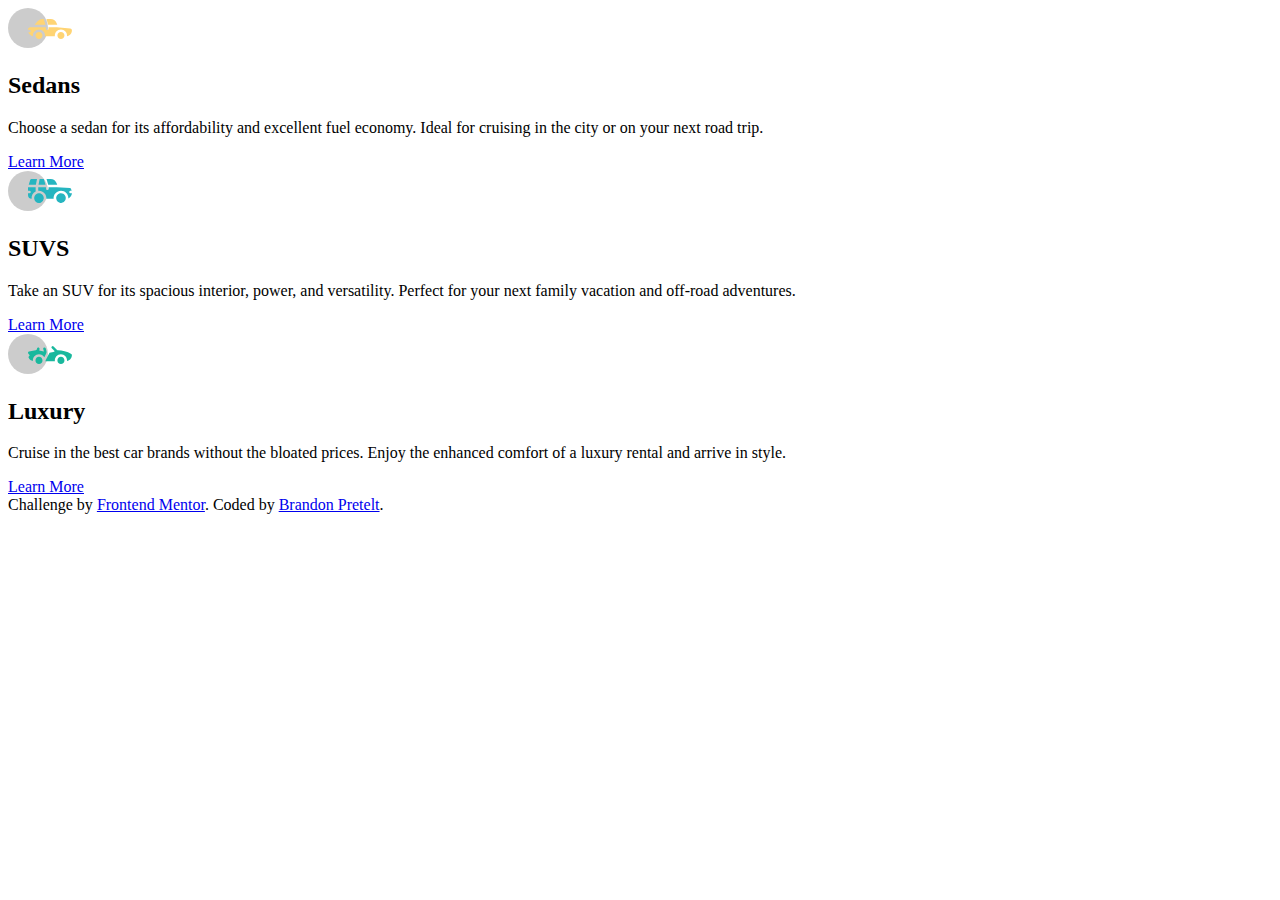
==== column-preview-card/index.html @ efb247ab "restructured the index file to make it more semantic" ====
<!DOCTYPE html>
<html lang="en">
<head>
  <meta charset="UTF-8">
  <meta name="viewport" content="width=device-width, initial-scale=1.0"> <!-- displays site properly based on user's device -->

  <link rel="icon" type="image/png" sizes="32x32" href="./images/favicon-32x32.png">
  <link rel="preconnect" href="https://fonts.gstatic.com">
  <link href="https://fonts.googleapis.com/css2?family=Big+Shoulders+Display:wght@700&display=swap" rel="stylesheet"> 
  <link href="https://fonts.googleapis.com/css2?family=Lexend+Deca:wght@400&display=swap" rel="stylesheet"> 
  <link rel="stylesheet" href="./css/styles.min.css">
  <title>Frontend Mentor | 3-column preview card component</title>
</head>
<body>
  <main>
    <section>
      <article class="content__section content__section--orange">
        <i class="content__sectionIcon content__sectionIcon--sedan"><svg width="64" height="40" xmlns="http://www.w3.org/2000/svg"><g fill="none" fill-rule="evenodd"><circle fill="#000" opacity=".201" cx="20" cy="20" r="20"/><path d="M52.936 24.11c1.942 0 3.517 1.542 3.517 3.445 0 1.903-1.575 3.445-3.517 3.445s-3.516-1.542-3.516-3.445c0-1.903 1.574-3.445 3.516-3.445zm-21.957 0c1.942 0 3.517 1.542 3.517 3.445 0 1.903-1.575 3.445-3.517 3.445s-3.516-1.542-3.516-3.445c0-1.903 1.574-3.445 3.516-3.445zm6.948-4.848v1.429c0 .716.61 1.293 1.348 1.259a1.295 1.295 0 001.225-1.295v-1.393h8.256l13.483 1.313c.956.093 1.676.881 1.676 1.814 0 2.89-2.126 5.303-4.926 5.819.397-3.557-2.458-6.62-6.053-6.62-3.646 0-6.504 3.14-6.039 6.723h-9.879c.466-3.588-2.397-6.722-6.039-6.722-3.595 0-6.45 3.062-6.052 6.62-2.14-.398-3.916-1.912-4.61-3.931h1.142c.731 0 1.32-.598 1.285-1.322-.033-.678-.629-1.2-1.322-1.2H20v-.251c0-1.274 1.066-2.243 2.306-2.243h15.62zM42.59 11c2.645 0 4.99 1.556 5.972 3.963l.726 1.779H40.17L38.413 11h4.178zm-6.865 0l1.758 5.741H26.505l3.357-3.654A6.502 6.502 0 0134.644 11h1.082z" fill="#FFD473" fill-rule="nonzero"/></g></svg></i>
        <h2>Sedans</h2>
        <p>Choose a sedan for its affordability and excellent fuel economy. Ideal for cruising in the city or on your next road trip.</p>
        <a href="#" class="content__btn content__btn--orange">Learn More</a>
      </article>
    </section>
  
    <section>
      <article class="content__section content__section--cyan">
        <i class="content__sectionIcon content__sectionIcon--suv"><svg width="64" height="40" xmlns="http://www.w3.org/2000/svg"><g fill="none" fill-rule="evenodd"><circle fill="#000" opacity=".201" cx="20" cy="20" r="20"/><path d="M31.002 22.358c2.917 0 5.18 2.593 4.762 5.506a4.828 4.828 0 01-2.962 3.778 4.797 4.797 0 01-5.3-1.165c-1.188-1.26-1.235-2.613-1.263-2.613-.42-2.924 1.857-5.506 4.763-5.506zm22 0c3.457 0 5.798 3.567 4.41 6.744A4.816 4.816 0 0152.3 31.94a4.826 4.826 0 01-4.06-4.077c-.42-2.915 1.846-5.506 4.762-5.506zm-15.04-6.083v1.462a1.29 1.29 0 001.352 1.29c.693-.033 1.227-.631 1.227-1.326v-1.426h8.3l13.056.716a1.29 1.29 0 011.164.917c.27.895.446 1.477.563 1.87h-1.047c-.694 0-1.291.534-1.324 1.228a1.29 1.29 0 001.288 1.352h1.445c-.164 2.225-1.57 4.193-3.6 5.05.13-4.212-3.255-7.63-7.384-7.63-4.317 0-7.762 3.718-7.358 8.086h-7.285c.43-4.655-3.503-8.531-8.131-8.046v-3.543h7.734zm-10.312 0v4.308a7.4 7.4 0 00-4.006 7.274 3.874 3.874 0 01-3.642-3.864v-1.635h1.46a1.29 1.29 0 000-2.58h-1.461v-3.213l.003-.29h7.646zm14.986-8.196c2.65 0 5 1.592 5.984 4.055l.63 1.579a5.525 5.525 0 01-.065-.004l-.026-.002-.034-.002-.022-.002a4.178 4.178 0 00-.224-.006l-.098-.001h-.039l-.136-.001h-.052l-.326-.001H40.211L38.528 8.08zm-13.632 0l-1.122 5.616h-7.144l1.47-4.71a1.29 1.29 0 011.231-.906h5.565zm6.832 0l1.683 5.615h-7.007l1.121-5.615h4.203z" fill="#26B5C0" fill-rule="nonzero"/></g></svg></i>
        <h2>SUVS</h2>
        <p>Take an SUV for its spacious interior, power, and versatility. Perfect for your next family vacation and off-road adventures.</p>
        <a href="#" class="content__btn content__btn--cyan">Learn More</a>
      </article>
    </section>
  
    <section>
      <article class="content__section content__section--darkcyan">
        <i class="content__sectionIcon content__sectionIcon--luxury"><svg width="64" height="40" xmlns="http://www.w3.org/2000/svg"><g fill="none" fill-rule="evenodd"><circle fill="#000" opacity=".201" cx="20" cy="20" r="20"/><path d="M30.98 22.835c1.941 0 3.516 1.604 3.516 3.583 0 1.978-1.575 3.582-3.517 3.582s-3.516-1.604-3.516-3.582c0-1.979 1.574-3.583 3.516-3.583zm21.956 0c1.942 0 3.517 1.604 3.517 3.583 0 1.978-1.575 3.582-3.517 3.582s-3.516-1.604-3.516-3.582c0-1.979 1.574-3.583 3.516-3.583zm-9.143-10.45a1.27 1.27 0 011.819 0l3.715 3.784c4.444-.115 9.7 1.142 13.964 3.753.387.237.624.664.624 1.124 0 3.006-2.126 5.514-4.926 6.05.397-3.698-2.458-6.882-6.053-6.882-3.646 0-6.504 3.264-6.039 6.99h-9.669c.76-1.544.993-2.026 1.337-2.711l.082-.162c.421-.835 1.056-2.07 2.883-5.65 1.68-.023 3.47-.408 5.247-1.403l-2.984-3.04a1.328 1.328 0 010-1.854zm-7.68 1.064c.683-.2 1.395.202 1.592.898l.749 2.652a3.46 3.46 0 01-.247 2.51l-1.733 3.395-.216.424c-1.07-1.89-3.06-3.114-5.279-3.114-3.595 0-6.45 3.184-6.052 6.885-1.832-.347-3.414-1.537-4.278-3.276a1.331 1.331 0 01.117-1.376l.955-1.303-1.325-1.295c-.751-.735-.376-2.024.64-2.231l6.614-1.346.13-.026c.092-.019.145-.03.157-.031.314-.146 1.07-.591 1.07-1.506 0-.734.592-1.327 1.316-1.31.712.016 1.268.662 1.256 1.388a4.11 4.11 0 01-.348 1.611 22.69 22.69 0 014.7 1.146l-.7-2.473a1.314 1.314 0 01.882-1.622z" fill="#19B89D" fill-rule="nonzero"/></g></svg></i>
        <h2>Luxury</h2>
        <p>Cruise in the best car brands without the bloated prices. Enjoy the enhanced comfort of a luxury rental and arrive in style.</p>
        <a href="#" class="content__btn content__btn--darkcyan">Learn More</a>
      </article>
    </section>
  </main>

  <footer>
    <div class="attribution">
      Challenge by <a href="https://www.frontendmentor.io?ref=challenge" target="_blank">Frontend Mentor</a>. 
      Coded by <a href="#">Brandon Pretelt</a>.
    </div>
  </footer>

</body>
</html>
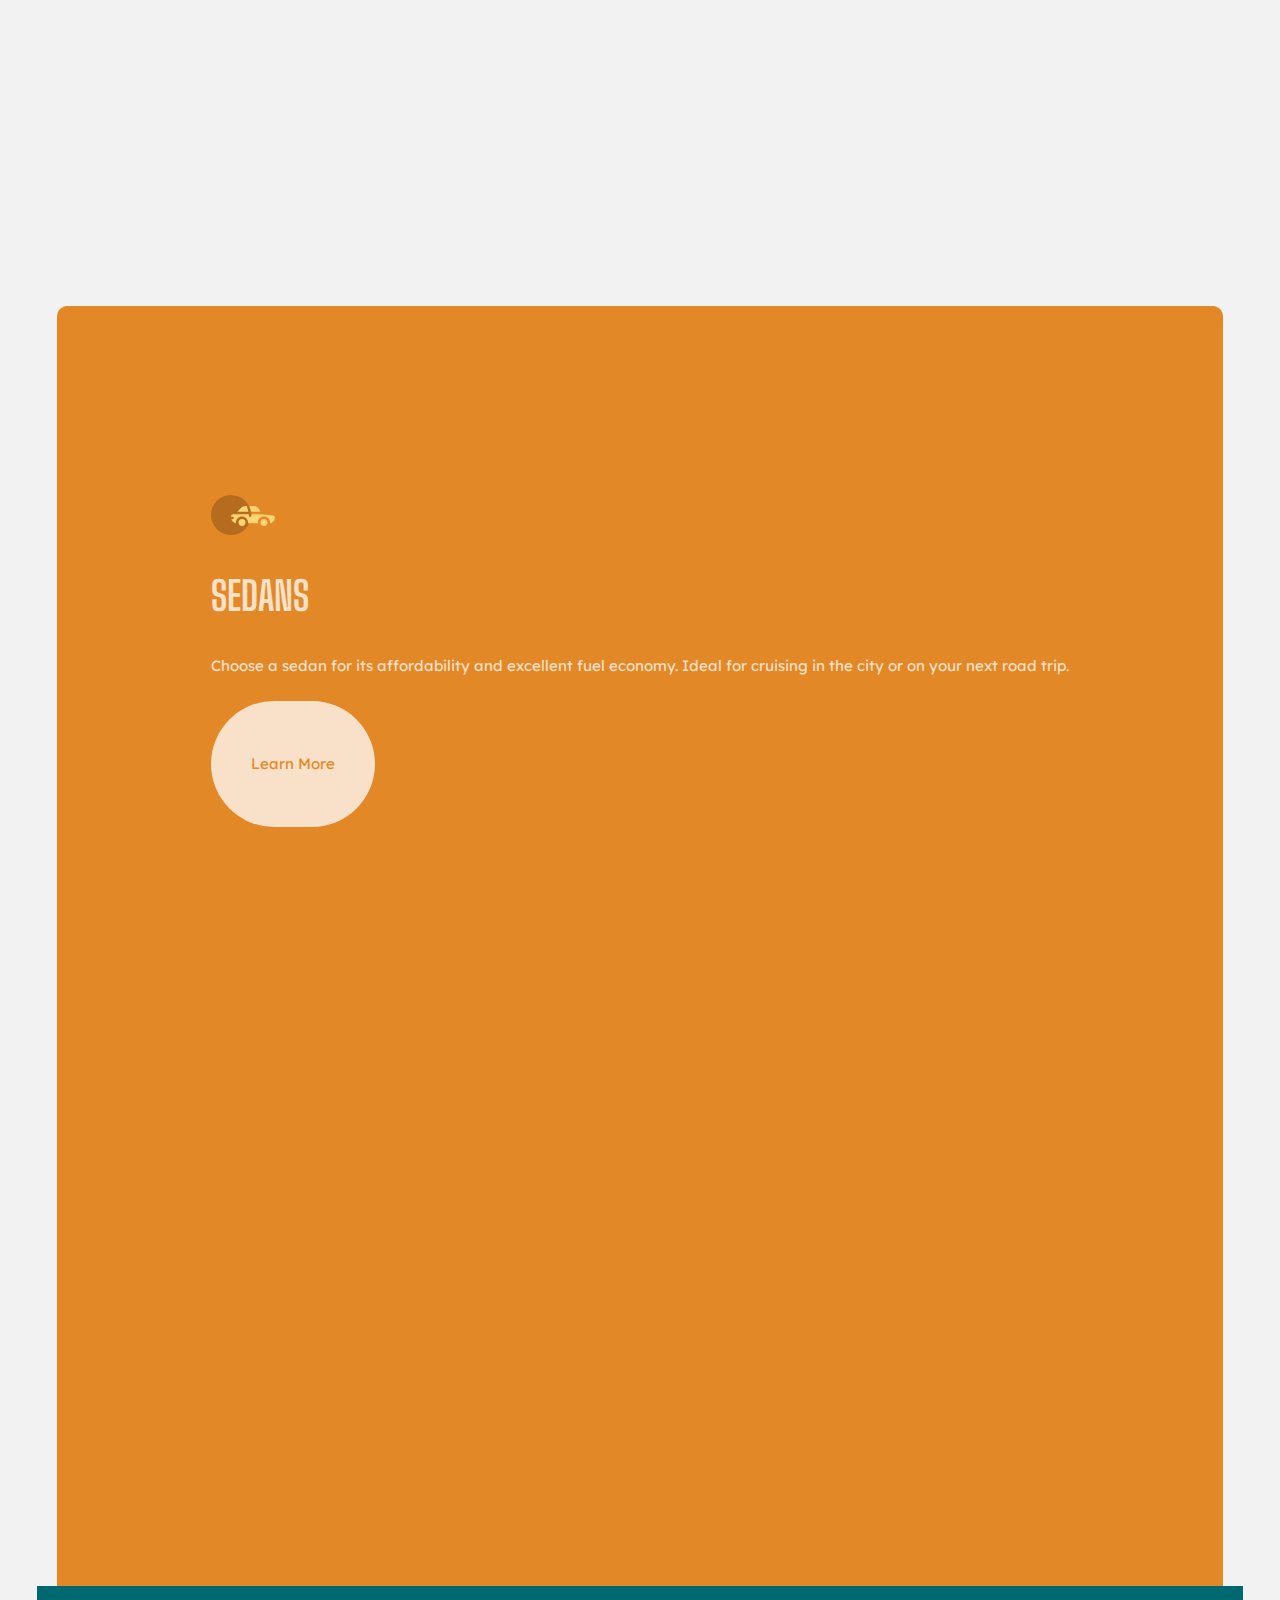
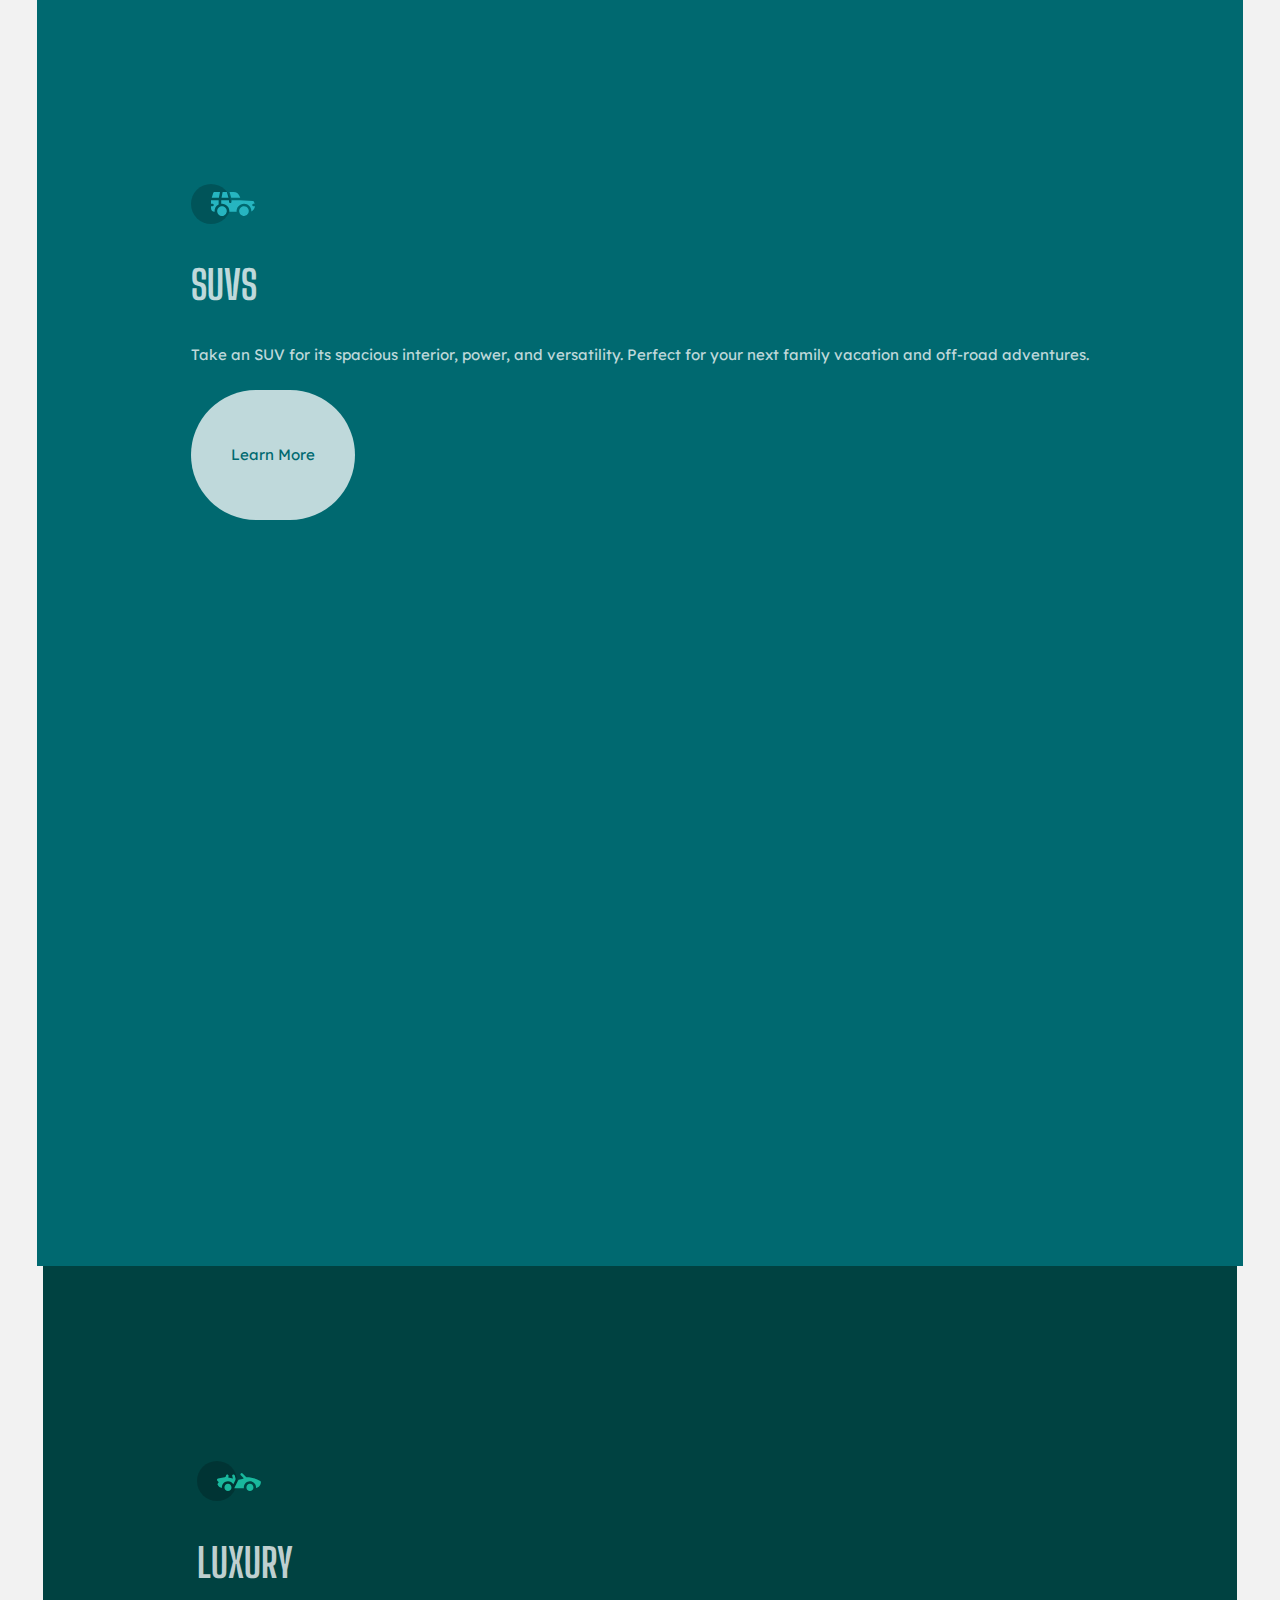
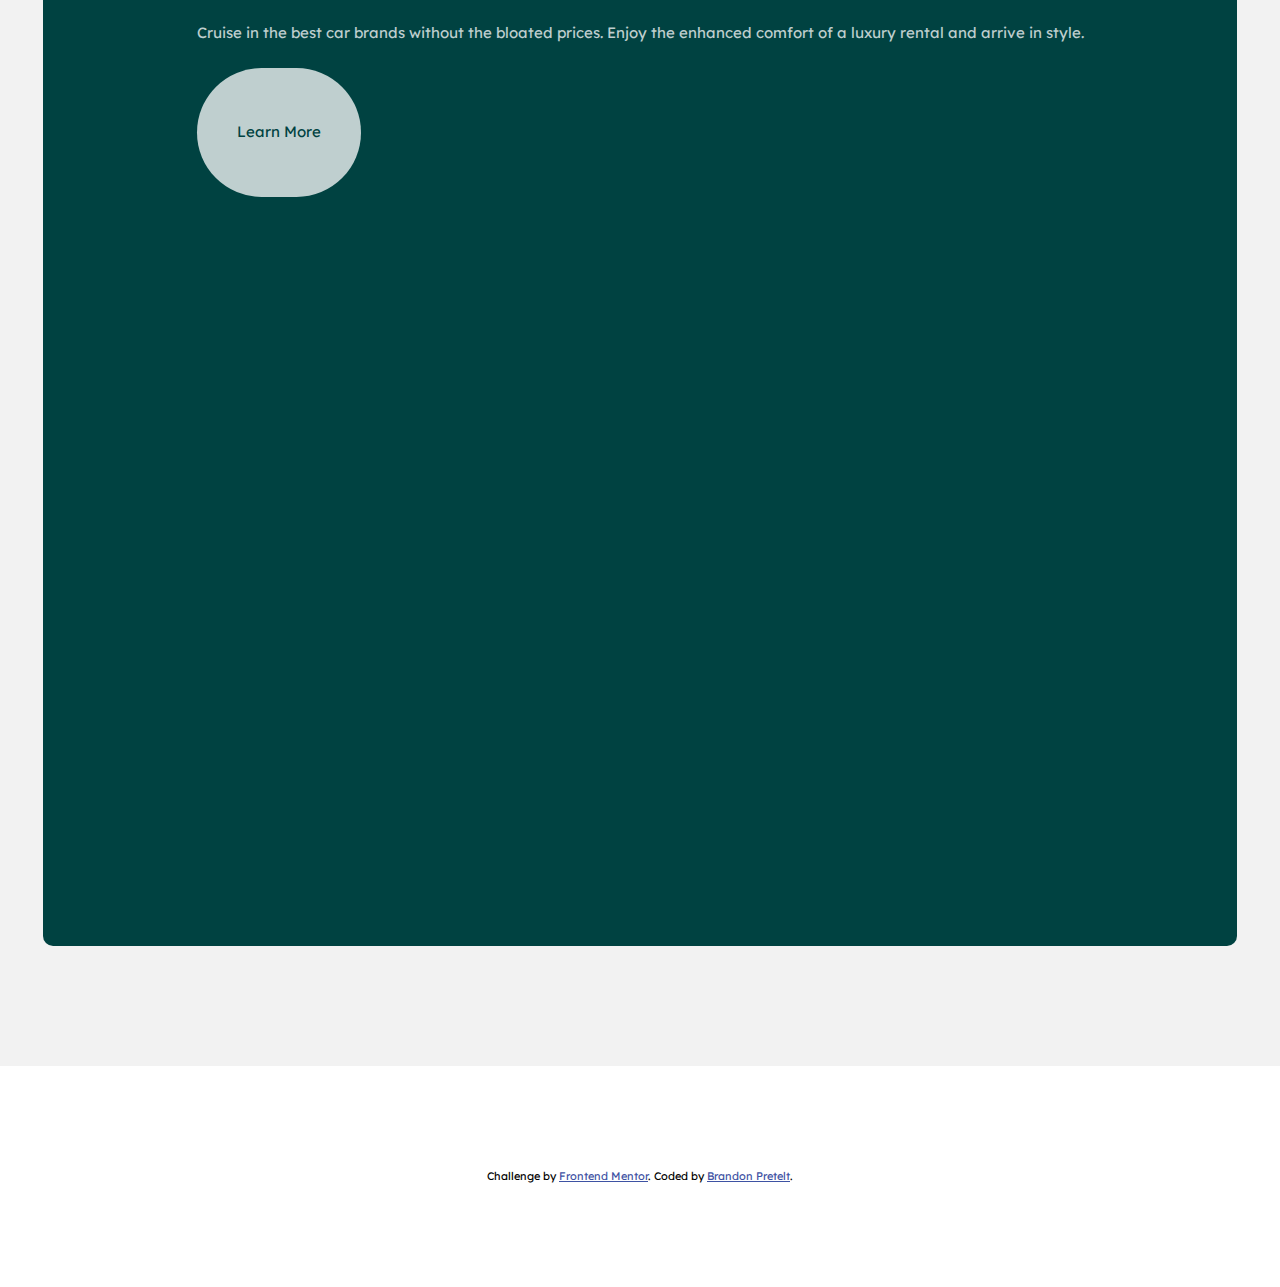
==== commit 2b81aaf7: "Merge branch 'second-challenge' into first-challenge" ====
--- a/column-preview-card/index.html
+++ b/column-preview-card/index.html
@@ -13,32 +13,32 @@
 </head>
 <body>
   <main>
-    <section>
-      <article class="content__section content__section--orange">
-        <i class="content__sectionIcon content__sectionIcon--sedan"><svg width="64" height="40" xmlns="http://www.w3.org/2000/svg"><g fill="none" fill-rule="evenodd"><circle fill="#000" opacity=".201" cx="20" cy="20" r="20"/><path d="M52.936 24.11c1.942 0 3.517 1.542 3.517 3.445 0 1.903-1.575 3.445-3.517 3.445s-3.516-1.542-3.516-3.445c0-1.903 1.574-3.445 3.516-3.445zm-21.957 0c1.942 0 3.517 1.542 3.517 3.445 0 1.903-1.575 3.445-3.517 3.445s-3.516-1.542-3.516-3.445c0-1.903 1.574-3.445 3.516-3.445zm6.948-4.848v1.429c0 .716.61 1.293 1.348 1.259a1.295 1.295 0 001.225-1.295v-1.393h8.256l13.483 1.313c.956.093 1.676.881 1.676 1.814 0 2.89-2.126 5.303-4.926 5.819.397-3.557-2.458-6.62-6.053-6.62-3.646 0-6.504 3.14-6.039 6.723h-9.879c.466-3.588-2.397-6.722-6.039-6.722-3.595 0-6.45 3.062-6.052 6.62-2.14-.398-3.916-1.912-4.61-3.931h1.142c.731 0 1.32-.598 1.285-1.322-.033-.678-.629-1.2-1.322-1.2H20v-.251c0-1.274 1.066-2.243 2.306-2.243h15.62zM42.59 11c2.645 0 4.99 1.556 5.972 3.963l.726 1.779H40.17L38.413 11h4.178zm-6.865 0l1.758 5.741H26.505l3.357-3.654A6.502 6.502 0 0134.644 11h1.082z" fill="#FFD473" fill-rule="nonzero"/></g></svg></i>
-        <h2>Sedans</h2>
-        <p>Choose a sedan for its affordability and excellent fuel economy. Ideal for cruising in the city or on your next road trip.</p>
-        <a href="#" class="content__btn content__btn--orange">Learn More</a>
-      </article>
-    </section>
-  
-    <section>
-      <article class="content__section content__section--cyan">
-        <i class="content__sectionIcon content__sectionIcon--suv"><svg width="64" height="40" xmlns="http://www.w3.org/2000/svg"><g fill="none" fill-rule="evenodd"><circle fill="#000" opacity=".201" cx="20" cy="20" r="20"/><path d="M31.002 22.358c2.917 0 5.18 2.593 4.762 5.506a4.828 4.828 0 01-2.962 3.778 4.797 4.797 0 01-5.3-1.165c-1.188-1.26-1.235-2.613-1.263-2.613-.42-2.924 1.857-5.506 4.763-5.506zm22 0c3.457 0 5.798 3.567 4.41 6.744A4.816 4.816 0 0152.3 31.94a4.826 4.826 0 01-4.06-4.077c-.42-2.915 1.846-5.506 4.762-5.506zm-15.04-6.083v1.462a1.29 1.29 0 001.352 1.29c.693-.033 1.227-.631 1.227-1.326v-1.426h8.3l13.056.716a1.29 1.29 0 011.164.917c.27.895.446 1.477.563 1.87h-1.047c-.694 0-1.291.534-1.324 1.228a1.29 1.29 0 001.288 1.352h1.445c-.164 2.225-1.57 4.193-3.6 5.05.13-4.212-3.255-7.63-7.384-7.63-4.317 0-7.762 3.718-7.358 8.086h-7.285c.43-4.655-3.503-8.531-8.131-8.046v-3.543h7.734zm-10.312 0v4.308a7.4 7.4 0 00-4.006 7.274 3.874 3.874 0 01-3.642-3.864v-1.635h1.46a1.29 1.29 0 000-2.58h-1.461v-3.213l.003-.29h7.646zm14.986-8.196c2.65 0 5 1.592 5.984 4.055l.63 1.579a5.525 5.525 0 01-.065-.004l-.026-.002-.034-.002-.022-.002a4.178 4.178 0 00-.224-.006l-.098-.001h-.039l-.136-.001h-.052l-.326-.001H40.211L38.528 8.08zm-13.632 0l-1.122 5.616h-7.144l1.47-4.71a1.29 1.29 0 011.231-.906h5.565zm6.832 0l1.683 5.615h-7.007l1.121-5.615h4.203z" fill="#26B5C0" fill-rule="nonzero"/></g></svg></i>
-        <h2>SUVS</h2>
-        <p>Take an SUV for its spacious interior, power, and versatility. Perfect for your next family vacation and off-road adventures.</p>
-        <a href="#" class="content__btn content__btn--cyan">Learn More</a>
-      </article>
-    </section>
-  
-    <section>
-      <article class="content__section content__section--darkcyan">
-        <i class="content__sectionIcon content__sectionIcon--luxury"><svg width="64" height="40" xmlns="http://www.w3.org/2000/svg"><g fill="none" fill-rule="evenodd"><circle fill="#000" opacity=".201" cx="20" cy="20" r="20"/><path d="M30.98 22.835c1.941 0 3.516 1.604 3.516 3.583 0 1.978-1.575 3.582-3.517 3.582s-3.516-1.604-3.516-3.582c0-1.979 1.574-3.583 3.516-3.583zm21.956 0c1.942 0 3.517 1.604 3.517 3.583 0 1.978-1.575 3.582-3.517 3.582s-3.516-1.604-3.516-3.582c0-1.979 1.574-3.583 3.516-3.583zm-9.143-10.45a1.27 1.27 0 011.819 0l3.715 3.784c4.444-.115 9.7 1.142 13.964 3.753.387.237.624.664.624 1.124 0 3.006-2.126 5.514-4.926 6.05.397-3.698-2.458-6.882-6.053-6.882-3.646 0-6.504 3.264-6.039 6.99h-9.669c.76-1.544.993-2.026 1.337-2.711l.082-.162c.421-.835 1.056-2.07 2.883-5.65 1.68-.023 3.47-.408 5.247-1.403l-2.984-3.04a1.328 1.328 0 010-1.854zm-7.68 1.064c.683-.2 1.395.202 1.592.898l.749 2.652a3.46 3.46 0 01-.247 2.51l-1.733 3.395-.216.424c-1.07-1.89-3.06-3.114-5.279-3.114-3.595 0-6.45 3.184-6.052 6.885-1.832-.347-3.414-1.537-4.278-3.276a1.331 1.331 0 01.117-1.376l.955-1.303-1.325-1.295c-.751-.735-.376-2.024.64-2.231l6.614-1.346.13-.026c.092-.019.145-.03.157-.031.314-.146 1.07-.591 1.07-1.506 0-.734.592-1.327 1.316-1.31.712.016 1.268.662 1.256 1.388a4.11 4.11 0 01-.348 1.611 22.69 22.69 0 014.7 1.146l-.7-2.473a1.314 1.314 0 01.882-1.622z" fill="#19B89D" fill-rule="nonzero"/></g></svg></i>
-        <h2>Luxury</h2>
-        <p>Cruise in the best car brands without the bloated prices. Enjoy the enhanced comfort of a luxury rental and arrive in style.</p>
-        <a href="#" class="content__btn content__btn--darkcyan">Learn More</a>
-      </article>
-    </section>
+  <div class="content__container">
+    <article class="content__section content__section--orange">
+      <i class="content__sectionIcon content__sectionIcon--sedan"><svg width="64" height="40" xmlns="http://www.w3.org/2000/svg"><g fill="none" fill-rule="evenodd"><circle fill="#000" opacity=".201" cx="20" cy="20" r="20"/><path d="M52.936 24.11c1.942 0 3.517 1.542 3.517 3.445 0 1.903-1.575 3.445-3.517 3.445s-3.516-1.542-3.516-3.445c0-1.903 1.574-3.445 3.516-3.445zm-21.957 0c1.942 0 3.517 1.542 3.517 3.445 0 1.903-1.575 3.445-3.517 3.445s-3.516-1.542-3.516-3.445c0-1.903 1.574-3.445 3.516-3.445zm6.948-4.848v1.429c0 .716.61 1.293 1.348 1.259a1.295 1.295 0 001.225-1.295v-1.393h8.256l13.483 1.313c.956.093 1.676.881 1.676 1.814 0 2.89-2.126 5.303-4.926 5.819.397-3.557-2.458-6.62-6.053-6.62-3.646 0-6.504 3.14-6.039 6.723h-9.879c.466-3.588-2.397-6.722-6.039-6.722-3.595 0-6.45 3.062-6.052 6.62-2.14-.398-3.916-1.912-4.61-3.931h1.142c.731 0 1.32-.598 1.285-1.322-.033-.678-.629-1.2-1.322-1.2H20v-.251c0-1.274 1.066-2.243 2.306-2.243h15.62zM42.59 11c2.645 0 4.99 1.556 5.972 3.963l.726 1.779H40.17L38.413 11h4.178zm-6.865 0l1.758 5.741H26.505l3.357-3.654A6.502 6.502 0 0134.644 11h1.082z" fill="#FFD473" fill-rule="nonzero"/></g></svg></i>
+      <h2>Sedans</h2>
+      <p>Choose a sedan for its affordability and excellent fuel economy. Ideal for cruising in the city or on your next road trip.</p>
+      <a href="#" class="content__btn content__btn--orange">Learn More</a>
+    </article>
+  </div>
+
+  <div class="content__container">
+    <article class="content__section content__section--cyan">
+      <i class="content__sectionIcon content__sectionIcon--suv"><svg width="64" height="40" xmlns="http://www.w3.org/2000/svg"><g fill="none" fill-rule="evenodd"><circle fill="#000" opacity=".201" cx="20" cy="20" r="20"/><path d="M31.002 22.358c2.917 0 5.18 2.593 4.762 5.506a4.828 4.828 0 01-2.962 3.778 4.797 4.797 0 01-5.3-1.165c-1.188-1.26-1.235-2.613-1.263-2.613-.42-2.924 1.857-5.506 4.763-5.506zm22 0c3.457 0 5.798 3.567 4.41 6.744A4.816 4.816 0 0152.3 31.94a4.826 4.826 0 01-4.06-4.077c-.42-2.915 1.846-5.506 4.762-5.506zm-15.04-6.083v1.462a1.29 1.29 0 001.352 1.29c.693-.033 1.227-.631 1.227-1.326v-1.426h8.3l13.056.716a1.29 1.29 0 011.164.917c.27.895.446 1.477.563 1.87h-1.047c-.694 0-1.291.534-1.324 1.228a1.29 1.29 0 001.288 1.352h1.445c-.164 2.225-1.57 4.193-3.6 5.05.13-4.212-3.255-7.63-7.384-7.63-4.317 0-7.762 3.718-7.358 8.086h-7.285c.43-4.655-3.503-8.531-8.131-8.046v-3.543h7.734zm-10.312 0v4.308a7.4 7.4 0 00-4.006 7.274 3.874 3.874 0 01-3.642-3.864v-1.635h1.46a1.29 1.29 0 000-2.58h-1.461v-3.213l.003-.29h7.646zm14.986-8.196c2.65 0 5 1.592 5.984 4.055l.63 1.579a5.525 5.525 0 01-.065-.004l-.026-.002-.034-.002-.022-.002a4.178 4.178 0 00-.224-.006l-.098-.001h-.039l-.136-.001h-.052l-.326-.001H40.211L38.528 8.08zm-13.632 0l-1.122 5.616h-7.144l1.47-4.71a1.29 1.29 0 011.231-.906h5.565zm6.832 0l1.683 5.615h-7.007l1.121-5.615h4.203z" fill="#26B5C0" fill-rule="nonzero"/></g></svg></i>
+      <h2>SUVS</h2>
+      <p>Take an SUV for its spacious interior, power, and versatility. Perfect for your next family vacation and off-road adventures.</p>
+      <a href="#" class="content__btn content__btn--cyan">Learn More</a>
+    </article>
+  </div>
+
+  <div class="content__container">
+    <article class="content__section content__section--darkcyan">
+      <i class="content__sectionIcon content__sectionIcon--luxury"><svg width="64" height="40" xmlns="http://www.w3.org/2000/svg"><g fill="none" fill-rule="evenodd"><circle fill="#000" opacity=".201" cx="20" cy="20" r="20"/><path d="M30.98 22.835c1.941 0 3.516 1.604 3.516 3.583 0 1.978-1.575 3.582-3.517 3.582s-3.516-1.604-3.516-3.582c0-1.979 1.574-3.583 3.516-3.583zm21.956 0c1.942 0 3.517 1.604 3.517 3.583 0 1.978-1.575 3.582-3.517 3.582s-3.516-1.604-3.516-3.582c0-1.979 1.574-3.583 3.516-3.583zm-9.143-10.45a1.27 1.27 0 011.819 0l3.715 3.784c4.444-.115 9.7 1.142 13.964 3.753.387.237.624.664.624 1.124 0 3.006-2.126 5.514-4.926 6.05.397-3.698-2.458-6.882-6.053-6.882-3.646 0-6.504 3.264-6.039 6.99h-9.669c.76-1.544.993-2.026 1.337-2.711l.082-.162c.421-.835 1.056-2.07 2.883-5.65 1.68-.023 3.47-.408 5.247-1.403l-2.984-3.04a1.328 1.328 0 010-1.854zm-7.68 1.064c.683-.2 1.395.202 1.592.898l.749 2.652a3.46 3.46 0 01-.247 2.51l-1.733 3.395-.216.424c-1.07-1.89-3.06-3.114-5.279-3.114-3.595 0-6.45 3.184-6.052 6.885-1.832-.347-3.414-1.537-4.278-3.276a1.331 1.331 0 01.117-1.376l.955-1.303-1.325-1.295c-.751-.735-.376-2.024.64-2.231l6.614-1.346.13-.026c.092-.019.145-.03.157-.031.314-.146 1.07-.591 1.07-1.506 0-.734.592-1.327 1.316-1.31.712.016 1.268.662 1.256 1.388a4.11 4.11 0 01-.348 1.611 22.69 22.69 0 014.7 1.146l-.7-2.473a1.314 1.314 0 01.882-1.622z" fill="#19B89D" fill-rule="nonzero"/></g></svg></i>
+      <h2>Luxury</h2>
+      <p>Cruise in the best car brands without the bloated prices. Enjoy the enhanced comfort of a luxury rental and arrive in style.</p>
+      <a href="#" class="content__btn content__btn--darkcyan">Learn More</a>
+    </article>
+  </div>
   </main>
 
   <footer>
--- a/column-preview-card/css/styles.min.css
+++ b/column-preview-card/css/styles.min.css
@@ -0,0 +1,257 @@
+/*** Andy Bell Modern CSS Reset ***/
+/*** https://dev.to/hankchizljaw/a-modern-css-reset-6p3  ***/
+/* Box sizing rules */
+*,
+*::before,
+*::after {
+  box-sizing: border-box;
+}
+
+/* Remove default padding */
+ul[class],
+ol[class] {
+  padding: 0;
+}
+
+/* Remove default margin */
+body,
+h1,
+h2,
+h3,
+h4,
+p,
+ul[class],
+ol[class],
+li,
+figure,
+figcaption,
+blockquote,
+dl,
+dd {
+  margin: 0;
+}
+
+/* Set core body defaults */
+body {
+  min-height: 100vh;
+  scroll-behavior: smooth;
+  text-rendering: optimizeSpeed;
+  line-height: 1.5;
+}
+
+/* Remove list styles on ul, ol elements with a class attribute */
+ul[class],
+ol[class] {
+  list-style: none;
+}
+
+/* A elements that don't have a class get default styles */
+a:not([class]) {
+  text-decoration-skip-ink: auto;
+}
+
+/* Make images easier to work with */
+img {
+  max-width: 100%;
+  display: block;
+}
+
+/* Natural flow and rhythm in articles by default */
+article > * + * {
+  margin-top: 1em;
+}
+
+/* Inherit fonts for inputs and buttons */
+input,
+button,
+textarea,
+select {
+  font: inherit;
+}
+
+/* Remove all animations and transitions for people that prefer not to see them */
+@media (prefers-reduced-motion: reduce) {
+  * {
+    animation-duration: 0.01ms !important;
+    animation-iteration-count: 1 !important;
+    transition-duration: 0.01ms !important;
+    scroll-behavior: auto !important;
+  }
+}
+
+/******* COLORS *******/
+/***  Primary ***/
+/*** Neutral ***/
+/* paragraphs */
+/* bg, headings, buttons */
+/******* TYPOGRAPHY *******/
+/******* OTHER *******/
+body {
+  background-color: #f2f2f2;
+  font-size: 0.9375rem;
+  font-family: "Lexend Deca", "sans-serif";
+}
+
+.content__container {
+  display: flex;
+  justify-content: center;
+  align-items: center;
+}
+
+.content__container:first-child {
+  margin-top: 50px;
+}
+
+.content__container:last-child {
+  padding-bottom: 20px;
+}
+
+.content__container .content__section {
+  padding: 0 12%;
+  margin: 0 2rem;
+  min-width: 80vw;
+  max-width: 100%;
+  min-height: 100vw;
+  max-height: 100%;
+  color: rgba(255, 255, 255, 0.75);
+}
+
+.content__container .content__btn {
+  display: inline-block;
+  background-color: rgba(255, 255, 255, 0.75);
+  transform: translateY(5px);
+  padding: 6% 2.5rem;
+  border-radius: 100vw;
+  text-decoration: none;
+  margin-bottom: 80px;
+}
+
+.content__container .content__btn--orange {
+  color: #e38826;
+}
+
+.content__container .content__btn--cyan {
+  color: #006970;
+}
+
+.content__container .content__btn--darkcyan {
+  color: #004241;
+}
+
+.content__section h2 {
+  font-size: 2.5rem;
+  font-family: "Big Shoulders Display", sans-serif;
+  font-weight: 700;
+  text-transform: uppercase;
+  margin: 1.5626rem 0;
+}
+
+.content__section i {
+  display: block;
+  padding-top: 22%;
+}
+
+.content__section p {
+  line-height: 2;
+}
+
+.content__section.content__section--orange {
+  background-color: #e38826;
+  border-radius: 10px 10px 0 0;
+  margin-top: 20%;
+}
+
+.content__section.content__section--cyan {
+  background-color: #006970;
+}
+
+.content__section.content__section--darkcyan {
+  background-color: #004241;
+  border-radius: 0 0 10px 10px;
+  margin-bottom: 100px;
+}
+
+footer {
+  padding: 8%;
+  background-color: white;
+}
+
+footer .attribution {
+  font-size: 11px;
+  text-align: center;
+}
+
+footer .attribution a {
+  color: #3e52a3;
+}
+
+@media screen and (min-width: 1440px) {
+  body {
+    line-height: 1;
+    overflow: hidden;
+  }
+  main {
+    display: grid;
+    align-items: center;
+    grid-template-columns: repeat(3, 1fr);
+    padding: 10rem;
+    padding-top: 3rem;
+    padding-bottom: 3rem;
+  }
+  main .content__container:first-child {
+    margin: 0;
+    padding: 0;
+  }
+  main .content__container:last-child {
+    margin: 0;
+    padding: 0;
+  }
+  main .content__section {
+    padding: 3rem;
+    margin: 0;
+    min-width: 100%;
+    min-height: 80vh;
+    color: rgba(255, 255, 255, 0.75);
+  }
+  main .content__section h2 {
+    font-size: 3.75rem;
+    margin-top: 2.5rem;
+  }
+  main .content__section p {
+    margin-top: -10px;
+    padding: 2%;
+    line-height: 2;
+    font-size: 1.05122rem;
+    /* 1.05125rem maybe */
+    letter-spacing: 1px;
+  }
+  main .content__section i {
+    display: block;
+    width: 200px;
+    max-width: 100%;
+    padding-top: 2%;
+  }
+  main .content__section .content__btn {
+    transform: translateY(5rem);
+    font-size: 1.03125rem;
+  }
+  main .content__section .content__btn:hover {
+    border: solid 2px white;
+    background-color: transparent;
+    color: rgba(255, 255, 255, 0.75);
+  }
+  main .content__section.content__section--orange,
+  main .content__section.content__section--darkcyan {
+    margin: 0;
+    border-radius: 0;
+  }
+  main .content__section.content__section--orange {
+    border-radius: 10px 0 0 10px;
+  }
+  main .content__section.content__section--darkcyan {
+    border-radius: 0 10px 10px 0;
+  }
+  footer {
+    padding: 2%;
+  }
+}
